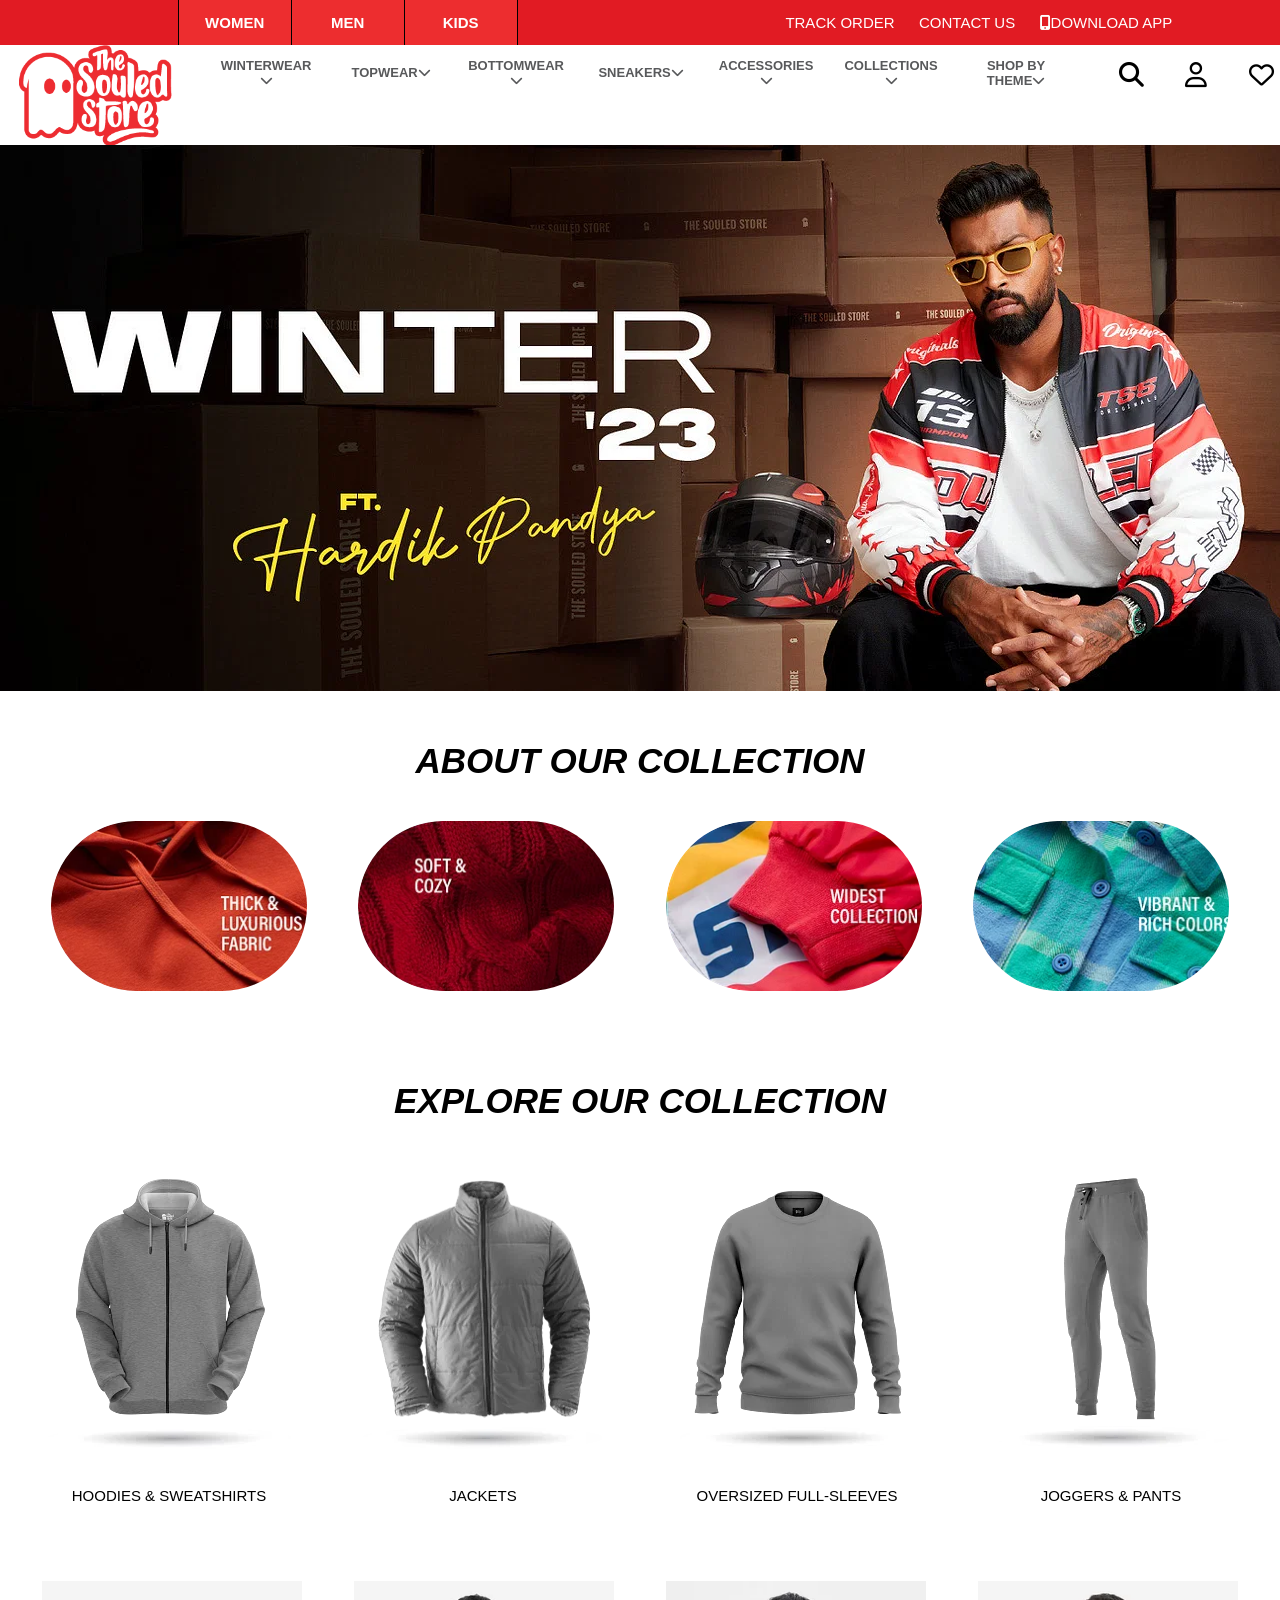
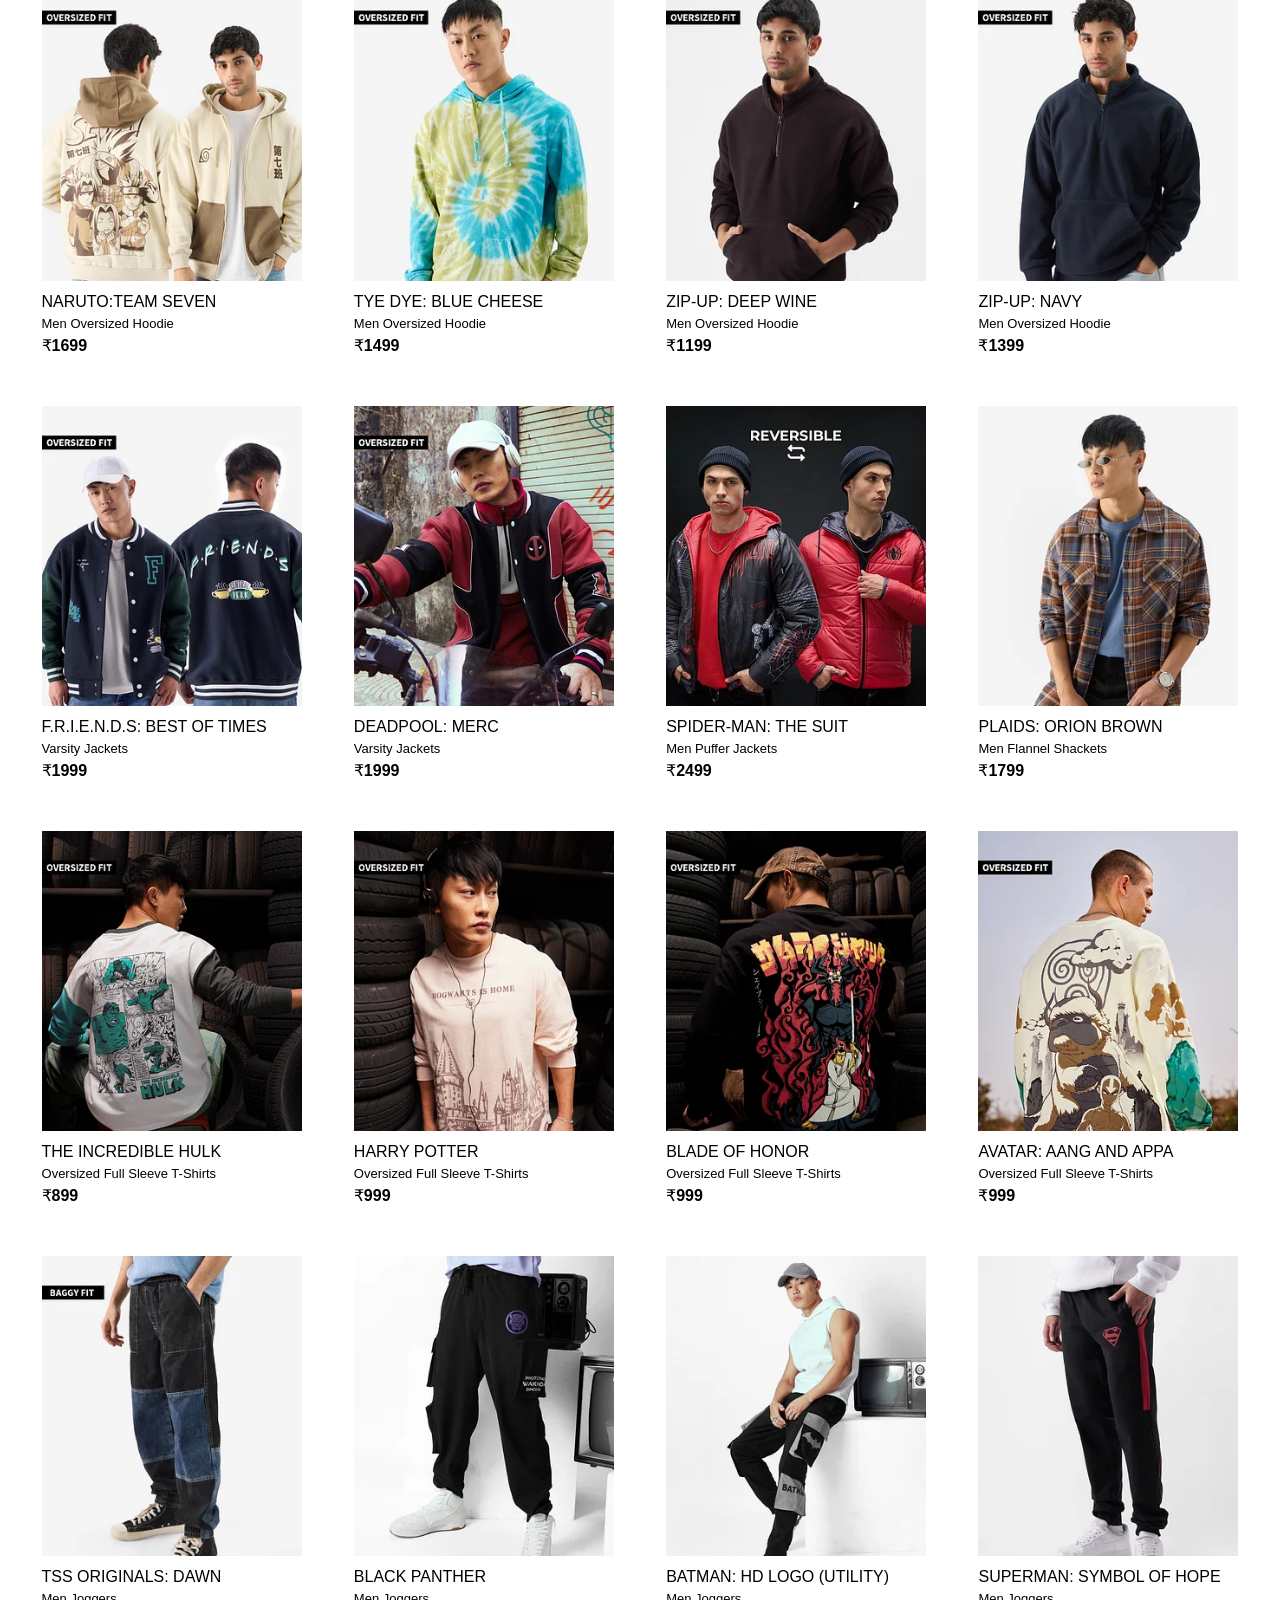
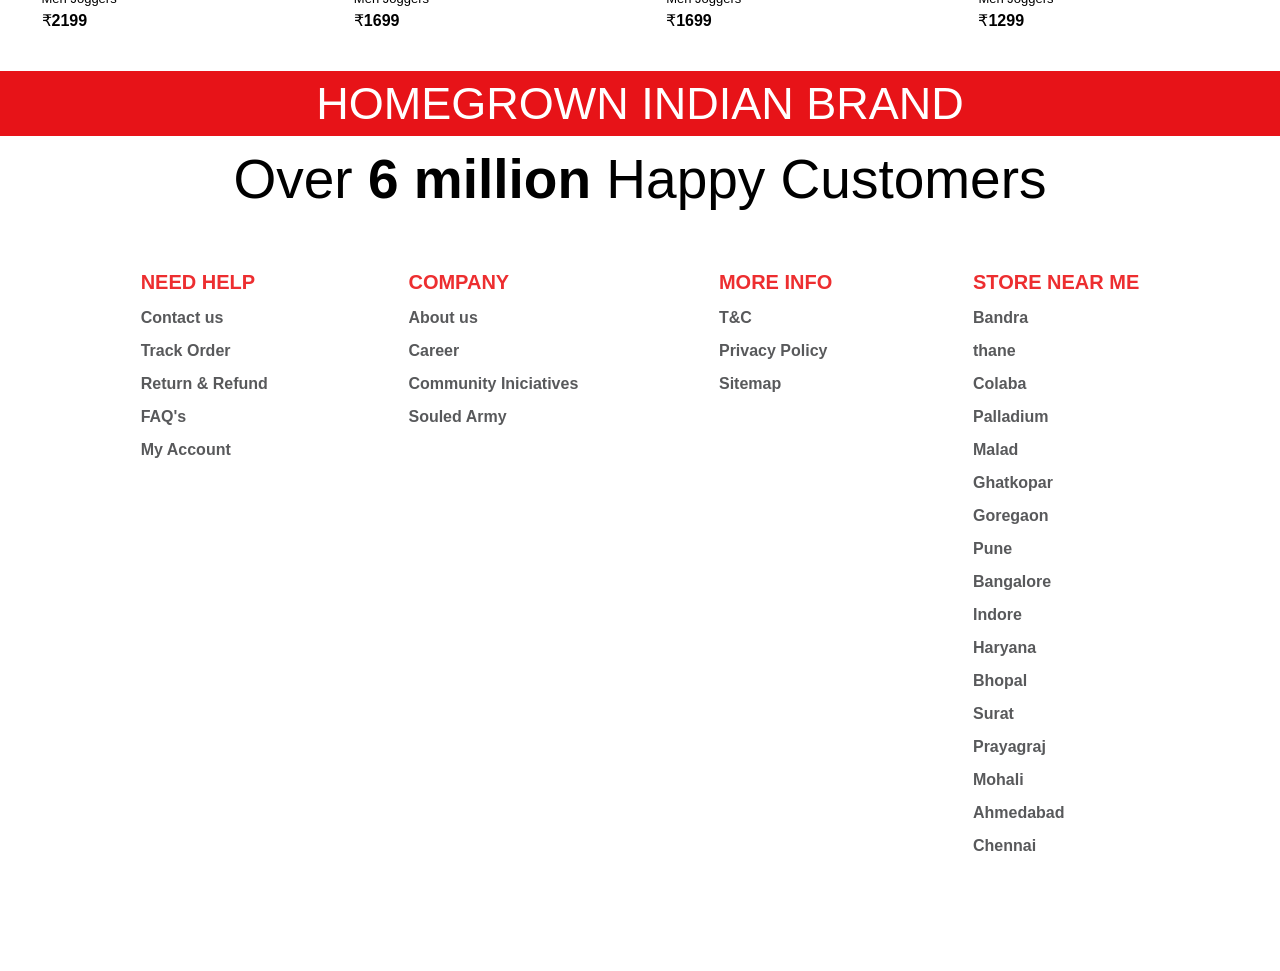
==== frontend/All-Winter-Wear.html @ d6232591 "TSS project" ====
<!DOCTYPE html>
<html lang="en">
<head>
    <meta charset="UTF-8">
    <meta name="viewport" content="width=device-width, initial-scale=1.0">
    <title>All winter Wear</title>
    <link rel="stylesheet" href="style.css">
    <link rel="stylesheet" href="https://cdnjs.cloudflare.com/ajax/libs/font-awesome/6.5.1/css/all.min.css" integrity="sha512-DTOQO9RWCH3ppGqcWaEA1BIZOC6xxalwEsw9c2QQeAIftl+Vegovlnee1c9QX4TctnWMn13TZye+giMm8e2LwA==" crossorigin="anonymous" referrerpolicy="no-referrer" />
</head>
<body>
    
     <!-- Header Section -->

     <header>
        <!-- Top red Navbar -->

        <div class="Top-Red-Navbar">
            <div class="Gender-Section">
                <div class="Women-Section">
                    <button>
                        WOMEN
                        <a href="#"></a>
                    </button>
                </div>

                <div class="Men-Section">
                    <button>
                        MEN
                        <a href="#"></a>
                    </button>
                </div>

                <div class="Kids-Section">
                    <button>
                        KIDS
                        <a href="#"></a>
                    </button>
                </div>
            </div>

            <div>
                <div class="Other-opt">
                    <a href="#">TRACK ORDER</a>
                    <a href="#">CONTACT US</a>
                    <a href="#"><i class="fa-solid fa-mobile-screen-button"></i>DOWNLOAD APP</a>
                </div>
            </div>
        </div>


        <!-- Top white Navbar -->

        <div class="Top-White-Navbar">
            
            <div class="logo">
                <img src="images/Logo/logo.png">
            </div>

            <div class="White-Navbar-opt">
                <div class="WinterWear">
                    <button>
                        WINTERWEAR<i class="fa-solid fa-chevron-down"></i>
                    </button>

                    <div class="content">
                        <a href="" class="W-link">All Winter Wear</a>
                        <a href="" class="W-link">Hoodies & SweatShirts</a>
                        <a href="" class="W-link">jackets</a>
                        <a href="" class="W-link">Oversized Full Sleeve</a>
                        <a href="" class="W-link">Full-Sleeve Shirts</a>
                    </div>
                </div>

                <div class="TopWear">
                    <button>
                        TOPWEAR<i class="fa-solid fa-chevron-down"></i>
                    </button>
                </div>

                <div class="BottomWear">
                    <button>
                        BOTTOMWEAR<i class="fa-solid fa-chevron-down"></i>
                    </button>
                </div>

                <div class="Sneakers">
                    <button>
                        SNEAKERS<i class="fa-solid fa-chevron-down"></i>
                    </button>
                </div>

                <div class="Accessories">
                    <button>
                        ACCESSORIES<i class="fa-solid fa-chevron-down"></i>
                    </button>
                </div>

                <div class="Collections">
                    <button>
                        COLLECTIONS<i class="fa-solid fa-chevron-down"></i>
                    </button>
                </div>

                <div class="Shop-by-theme">
                    <button>
                        SHOP BY THEME<i class="fa-solid fa-chevron-down"></i>
                    </button>
                </div>
            </div>

            <div class="Other-White-Navbar-opt">

                <div class="Search-button">
                    <button>
                        <i class="fa-solid fa-magnifying-glass"></i>
                    </button>
                </div>

                <div class="Login-button">
                    <button>
                        <a href="login-page.html">
                            <i class="fa-regular fa-user"></i>
                        </a>
                    </button>
                </div>

                <div class="Wishlist-button">
                    <button>
                        <i class="fa-regular fa-heart"></i>
                    </button>
                </div>

                <div class="Cart-button">
                    <button>
                        <i class="fa-solid fa-bag-shopping"></i>
                    </button>
                </div>
            </div>
        </div>      
    </header>



    <!-- Main Section -->

    <main>
        <div class="Main-img-section">
        </div>


        <!-- About our collection -->

        <div class="About-our-collection">
            <div class="heading1">
                <p><b><i>ABOUT OUR COLLECTION</i></b></p>
            </div>

            <div class="collection-details">
                <div class="detail1 detail"></div>
                <div class="detail2 detail"></div>
                <div class="detail3 detail"></div>
                <div class="detail4 detail"></div>
            </div>
        </div>


        <!-- Explore our collection  -->

        <div class="Explore-our-collection">
            <div class="heading1">
                <p><b><i>EXPLORE OUR COLLECTION</i></b></p>
            </div>

            <div class="collection-buttons">
                <div class="exp-btn1 btn">
                   <div class="h-and-s-img img-div"></div>

                   <div class="CB-headings"> 
                    <p>HOODIES & SWEATSHIRTS</p>                   
                   </div>
                </div>

                <div class="exp-btn2 btn">
                    <div class="jackets-img img-div"></div>

                    <div class="CB-headings">    
                        <p>JACKETS</p>                
                    </div>
                </div>

                <div class="exp-btn3 btn">
                    <div class="OS-fs-img img-div"></div>

                    <div class="CB-headings">  
                        <p>OVERSIZED FULL-SLEEVES</p>                  
                    </div>
                </div>

                <div class="exp-btn4 btn">
                    <div class="j-and-p-img img-div"></div>

                    <div class="CB-headings">  
                        <p>JOGGERS & PANTS</p>                  
                    </div>
                    
                </div>
            </div>
        </div>



        <!-- All Winter Wear Products -->

        <div class="AWW-H-and-S-prods">

            <div class="H-and-S-prod1 H-and-S-prod">
                <div class="H-and-S-prod1-img H-and-S-prod-img"></div>

                <div class="H-and-S-prod-details">
                    <p class="prod-name">NARUTO:TEAM SEVEN</p>
                    <p class="prod-section">Men Oversized Hoodie</p>
                    <p class="prod-price">₹<b>1699</b></p>
                </div>
            </div>

            <div class="H-and-S-prod2 H-and-S-prod">
                <div class="H-and-S-prod2-img H-and-S-prod-img"></div>

                <div class="H-and-S-prod-details">
                    <p class="prod-name">TYE DYE: BLUE CHEESE</p>
                    <p class="prod-section">Men Oversized Hoodie</p>
                    <p class="prod-price">₹<b>1499</b></p>
                </div>
            </div>

            <div class="H-and-S-prod3 H-and-S-prod">
                <div class="H-and-S-prod3-img H-and-S-prod-img"></div>

                <div class="H-and-S-prod-details">
                    <p class="prod-name">ZIP-UP: DEEP WINE</p>
                    <p class="prod-section">Men Oversized Hoodie</p>
                    <p class="prod-price">₹<b>1199</b></p>
                </div>
            </div>

            <div class="H-and-S-prod4 H-and-S-prod">
                <div class="H-and-S-prod4-img H-and-S-prod-img"></div>

                <div class="H-and-S-prod-details">
                    <p class="prod-name">ZIP-UP: NAVY</p>
                    <p class="prod-section">Men Oversized Hoodie</p>
                    <p class="prod-price">₹<b>1399</b></p>
                </div>
            </div>





            <div class="Jackets-prod1 H-and-S-prod">
                <div class="Jackets-prod1-img H-and-S-prod-img"></div>

                <div class="H-and-S-prod-details">
                    <p class="prod-name">F.R.I.E.N.D.S: BEST OF TIMES</p>
                    <p class="prod-section">Varsity Jackets</p>
                    <p class="prod-price">₹<b>1999</b></p>
                </div>
            </div>

            <div class="Jackets-prod2 H-and-S-prod">
                <div class="Jackets-prod2-img H-and-S-prod-img"></div>

                <div class="H-and-S-prod-details">
                    <p class="prod-name">DEADPOOL: MERC</p>
                    <p class="prod-section">Varsity Jackets</p>
                    <p class="prod-price">₹<b>1999</b></p>
                </div>
            </div>

            <div class="Jackets-prod3 H-and-S-prod">
                <div class="Jackets-prod3-img H-and-S-prod-img"></div>

                <div class="H-and-S-prod-details">
                    <p class="prod-name">SPIDER-MAN: THE SUIT</p>
                    <p class="prod-section">Men Puffer Jackets</p>
                    <p class="prod-price">₹<b>2499</b></p>
                </div>
            </div>

            <div class="Jackets-prod4 H-and-S-prod">
                <div class="Jackets-prod4-img H-and-S-prod-img"></div>

                <div class="H-and-S-prod-details">
                    <p class="prod-name">PLAIDS: ORION BROWN</p>
                    <p class="prod-section">Men Flannel Shackets</p>
                    <p class="prod-price">₹<b>1799</b></p>
                </div>
            </div>





            <div class="OS-FS-prod1 H-and-S-prod">
                <div class="OS-FS-prod1-img H-and-S-prod-img"></div>

                <div class="H-and-S-prod-details">
                    <p class="prod-name">THE INCREDIBLE HULK</p>
                    <p class="prod-section">Oversized Full Sleeve T-Shirts</p>
                    <p class="prod-price">₹<b>899</b></p>
                </div>
            </div>

            <div class="OS-FS-prod2 H-and-S-prod">
                <div class="OS-FS-prod2-img H-and-S-prod-img"></div>

                <div class="H-and-S-prod-details">
                    <p class="prod-name">HARRY POTTER</p>
                    <p class="prod-section">Oversized Full Sleeve T-Shirts</p>
                    <p class="prod-price">₹<b>999</b></p>
                </div>
            </div>

            <div class="OS-FS-prod3 H-and-S-prod">
                <div class="OS-FS-prod3-img H-and-S-prod-img"></div>

                <div class="H-and-S-prod-details">
                    <p class="prod-name">BLADE OF HONOR</p>
                    <p class="prod-section">Oversized Full Sleeve T-Shirts</p>
                    <p class="prod-price">₹<b>999</b></p>
                </div>
            </div>

            <div class="OS-FS-prod4 H-and-S-prod">
                <div class="OS-FS-prod4-img H-and-S-prod-img"></div>

                <div class="H-and-S-prod-details">
                    <p class="prod-name">AVATAR: AANG AND APPA</p>
                    <p class="prod-section">Oversized Full Sleeve T-Shirts</p>
                    <p class="prod-price">₹<b>999</b></p>
                </div>
            </div>





            <div class="J-and-P-prod1 H-and-S-prod">
                <div class="J-and-P-prod1-img H-and-S-prod-img"></div>

                <div class="H-and-S-prod-details">
                    <p class="prod-name">TSS ORIGINALS: DAWN</p>
                    <p class="prod-section">Men Joggers</p>
                    <p class="prod-price">₹<b>2199</b></p>
                </div>
            </div>

            <div class="J-and-P-prod2 H-and-S-prod">
                <div class="J-and-P-prod2-img H-and-S-prod-img"></div>

                <div class="H-and-S-prod-details">
                    <p class="prod-name">BLACK PANTHER</p>
                    <p class="prod-section">Men Joggers</p>
                    <p class="prod-price">₹<b>1699</b></p>
                </div>
            </div>

            <div class="J-and-P-prod3 H-and-S-prod">
                <div class="J-and-P-prod3-img H-and-S-prod-img"></div>

                <div class="H-and-S-prod-details">
                    <p class="prod-name">BATMAN: HD LOGO (UTILITY)</p>
                    <p class="prod-section">Men Joggers</p>
                    <p class="prod-price">₹<b>1699</b></p>
                </div>
            </div>

            <div class="J-and-P-prod4 H-and-S-prod">
                <div class="J-and-P-prod4-img H-and-S-prod-img"></div>

                <div class="H-and-S-prod-details">
                    <p class="prod-name">SUPERMAN: SYMBOL OF HOPE</p>
                    <p class="prod-section">Men Joggers</p>
                    <p class="prod-price">₹<b>1299</b></p>
                </div>
            </div>
        </div>
    </div>
    </main>





    <!-- Footer -->

    <footer>

        <div class="red-Footer-hbar">
            <p>HOMEGROWN INDIAN BRAND</p>
        </div>

        <div class="white-footer-hbar">
            <p>Over <b>6 million</b> Happy Customers</p>
        </div>

        <div class="footer-links">
            <div class="need-Help">
                <li>
                    <h6>NEED HELP</h6>
                    <ul><a href="#">Contact us</a></ul>
                    <ul><a href="#">Track Order</a></ul>
                    <ul><a href="#">Return & Refund</a></ul>
                    <ul><a href="#">FAQ's</a></ul>
                    <ul><a href="#">My Account</a></ul>
                </li>
            </div>

            <div class="company">
                <li>
                    <h6>COMPANY</h6>
                    <ul><a href="#">About us</a></ul>
                    <ul><a href="#">Career</a></ul>
                    <ul><a href="#">Community Iniciatives</a></ul>
                    <ul><a href="#">Souled Army</a></ul>
                </li>
            </div>

            <div class="more-info">
                <li>
                    <h6>MORE INFO</h6>
                    <ul><a href="#">T&C</a></ul>
                    <ul><a href="#">Privacy Policy</a></ul>
                    <ul><a href="#">Sitemap</a></ul>
                </li>
            </div>

            <div class="store-near-me">
                <li>
                    <h6>STORE NEAR ME</h6>
                    <ul><a href="#">Bandra</a></ul>
                    <ul><a href="#">thane</a></ul>
                    <ul><a href="#">Colaba</a></ul>
                    <ul><a href="#">Palladium</a></ul>
                    <ul><a href="#">Malad</a></ul>
                    <ul><a href="#">Ghatkopar</a></ul>
                    <ul><a href="#">Goregaon</a></ul>
                    <ul><a href="#">Pune</a></ul>
                    <ul><a href="#">Bangalore</a></ul>
                    <ul><a href="#">Indore</a></ul>
                    <ul><a href="#">Haryana</a></ul>
                    <ul><a href="#">Bhopal</a></ul>
                    <ul><a href="#">Surat</a></ul>
                    <ul><a href="#">Prayagraj</a></ul>
                    <ul><a href="#">Mohali</a></ul>
                    <ul><a href="#">Ahmedabad</a></ul>
                    <ul><a href="#">Chennai</a></ul>

                </li>
            </div>
        </div>
    </footer>

</body>
</html>
---- frontend/style.css ----
*{
    margin:0px;
    padding:0px;
    font-family:Arial, Helvetica, sans-serif;
    border:border-box;
}

/* Top red Navbar */

/* 1. Gender Section */

.Top-Red-Navbar{
    height:45px;
    width:100%;
    background-color:#E11B23;
    display:flex;
    justify-content:space-evenly;
    align-items:center;
}

.Gender-Section{
    display:flex;
}

.Gender-Section button{
    height:45px;
    width:112px;
    background-color:#ED2D2F;
    color:white;
    font-size:15px; 
    font-weight:bold;
    border:0px;
}

.Gender-Section a{
    color:white;
    text-decoration:none;
}

.Gender-Section button:focus{
    background-color:white;
    color:black;
}

.Women-Section{
    border-left:1px solid black;
    border-right:1px solid black;
}

.Kids-Section{
    border-left:1px solid black;
    border-right:1px solid black;
}


/* 2. Other Options Section */

.Other-opt a{
    text-decoration:none;
    color:white;
    font-size:15px;
    margin-left:20px;
    position:relative;
    left:70px;
}





/* Top White Navbar */

.Top-White-Navbar{
    height:100px;
    width:100%;
    background-color:white;
    display:flex;
}

.Top-White-Navbar button:hover{
    border-bottom:5px solid red;
}


/* 1. Logo */

.logo img{
    height:100px;
}

/* 2. White-Navbar-opt */

.White-Navbar-opt{
    display:flex;
}

.White-Navbar-opt button{
    height:60px;
    width:100px;
    border:none;
    border-bottom:5px solid white;
    margin-left:25px;
    font-size:13px;
    font-weight:700;
    color:#58595B;
    background-color:white;
} 

.WinterWear button{
    cursor: pointer;
}

.WinterWear a{
    display: block;
    text-decoration:none;
    padding:5px 5px;
    padding-left:10px;
    font-size:15;
}

.WinterWear .content{
    display:none;
    position: absolute;
    background-color: white;
    width:200px;
    box-shadow:2px 2px 5px grey;
    z-index:1;   
}

.WinterWear:hover .content{
    display:block;
    display:flex;
    flex-direction: column;
    align-items: center;
}

.W-link:hover{
    color:#E11B23;
}




/* 3.Other-White-Navbar-opt */

.Other-White-Navbar-opt{
    display:flex;
    margin-left:25px;
}

.Other-White-Navbar-opt button{
    height:65px;
    width:50px;
    margin-left:15px;
    font-size:25px;
    border:none;
    border-bottom:5px solid white;
    background-color:white;
}





/* Main Section */

/* 1. Image Slider */

.Image-Slider{
    width:100%;
    height:466px;
    background-color:gray;
    position: relative;
    overflow:hidden;
}

.slide{
    height:466px;
    width:100%;
    position:absolute;
    transition:1s;
}

.nav{
    text-align: center;
    height:0px;
}

.PrevBtn{
    position:relative;
    bottom:257px;
    right:620px;
    background-color:transparent;
    color:white;
    height:55px;
    width:40px;
    font-size:25px;
    border:none;
    font-weight: bolder;
}

.NextBtn{
    position:relative;
    bottom:257px;
    left:620px;
    background-color:transparent;
    color:white;
    height:55px;
    width:40px;
    font-size:25px;
    border:none;
}





/* Categories Section */

.Categories-section{
    height:1140px;
    width:100%;
    /* background-color: grey; */
}

.cats-h3{
    width:100%;
    margin-top:20px;
    font-size:30px;
    display:flex;
    justify-content:center;
}

.Categories{
    display:flex;
    justify-content: space-around;
    margin-top:10px;
}


.Categories div{
    height:450px;
    width:430px;
    /* background-color:red; */
    /* border:2px solid black; */
}

.more-cats{
    display:flex;
    justify-content: space-around;
    margin-top:15px;
    flex-wrap: wrap;
}

.more-cats div{
    height:320px;
    width:320px;
    /* background-color:red; */
    /* border:2px solid black; */
    margin-top:10px;
}


.sweatshirt{
    background-image:url(images/Categories/Sweatshirt.webp);
    background-size: cover;
}

.hoodies{
    background-image:url(images/Categories/Hoodies.webp);
    background-size: cover;
}

.jackets{
    background-image:url(images/Categories/Jackets.webp);
    background-size: cover;
}


.OS-full-sleeve-tees{
    background-image:url(images/Categories/OS-full-sleeve-tees.webp);
    background-size: cover;
}

.shirt{
    background-image:url(images/Categories/Shirts.webp);
    background-size: cover;
}

.sneakers{
    background-image:url(images/Categories/Sneakers.webp);
    background-size: cover;
}

.OS-tees{
    background-image:url(images/Categories/OS-tees.webp);
    background-size: cover;
}

.tees{
    background-image:url(images/Categories/tees.webp);
    background-size: cover;
}

.cargo-pants{
    background-image:url(images/Categories/Cargo-pants.webp);
    background-size: cover;
}

.OS-polos{
    background-image:url(images/Categories/OS-polos.webp);
    background-size: cover;
}

.jeans{
    background-image:url(images/Categories/Jeans.webp);
    background-size: cover;
}





/* New Arrival Section */

.NewArrival-h3{
    width:100%;
    margin-top:50px;
    font-size:30px;
    display:flex;
    justify-content:center;
}

.New-Arrivals-Divslider{
    height:502px;
    width:100%;
    /* background-color:gray; */
    position: relative;
    overflow:hidden;
    margin-top:20px;
}

.divSlide-G1{
    height:500px;
    width:100%;
    /* background-color:aqua; */
    /* border:2px solid black; */
}

.divSlide-G2{
    height:500px;
    width:100%;
    /* background-color:aqua; */
    /* border:2px solid black; */
}

.divSlide{
    position: absolute;
    transition:1s;
}

.divnav{
    text-align:center;
    height:0px;
}

.New-Arrivals-Divslider .divSlide{
    display:flex;
    justify-content: space-evenly;
}

.New-Arrivals-Divslider .divSlide .prods{
    height:475px;
    width:300px;
    /* border:2px solid black; */
    margin-top:10px;
}

.prodImgdiv{
    height:382px;
    width:275px;
    /* border:2px solid black; */
    margin-top:10px;
    margin-left:10px;
    margin-right:10px;
}

.prodInfodiv{
    height:70px;
    width:275px;
    /* border:2px solid black; */
    margin-top:3px;
    margin-left:10px;
    margin-right:10px;
}

.New-Arrivals-Divslider .divSlide .prods .prodInfodiv p{
    margin-top:5px;
    font-weight:600;
    font-style:ariel;
    font-size:15px;
    color:black
}

.prod-disc{
    color:red;
    position: absolute;
    top:446px;
    left:150px;
}

.divnav button{
    height:55px;
    width:40px;
    font-size:50px;
    background-color:transparent;
    border:none;
    color:grey;
}

.New-Arrival-div-Goprev{
    position: relative;
    bottom:265px;
    right:615px;
}

.New-Arrival-div-Gonext{
    position: relative;
    bottom:265px;
    left:615px;
}

.prod-image1{
    background-image:url(images/New-Arrivals/prod1.webp);
    background-size: cover;
}

.prod-image2{
    background-image:url(images/New-Arrivals/prod2.webp);
    background-size: cover;
}

.prod-image3{
    background-image:url(images/New-Arrivals/prod3.webp);
    background-size: cover;
}

.prod-image4{
    background-image:url(images/New-Arrivals/prod4.webp);
    background-size: cover;
}

.prod-image5{
    background-image:url(images/New-Arrivals/prod5.webp);
    background-size: cover;
}

.prod-image6{
    background-image:url(images/New-Arrivals/prod6.webp);
    background-size: cover;
}

.prod-image7{
    background-image:url(images/New-Arrivals/prod7.webp);
    background-size: cover;
}

.prod-image8{
    background-image:url(images/New-Arrivals/prod8.webp);
    background-size: cover;
}

.divSlide-G1 a{
    text-decoration:none;
}




/* Shop By Fandom Section */

.shopByFandom{
    height:448px;
    width:100%;
    /* background-color:gray; */
    position: relative;
    overflow: hidden;
}

.shopByFandom-h3{
    width:100%;
    margin-top:10px;
    font-size:30px;
    display:flex;
    justify-content:center;
}

.fandomDiv{
    height:400px;
    width:100%;
    /* background-color:aqua; */
    /* border:2px solid black; */
    margin-top:10px;
    position: absolute;
    transition: 1s;
    display: flex;
    justify-content: space-around;
}

.fandom-prod{
    height:390px;
    width:400px;
    /* border:2px solid black; */
}

.naruto{
    background-image:url(images/Shop-by-fandom/Naruto.webp);
    background-size:cover;
}

.batman{
    background-image:url(images/Shop-by-fandom/batman.webp);
    background-size:cover;
}

.black-panther{
    background-image:url(images/Shop-by-fandom/Black_panther.webp);
    background-size:cover;
}

.Rickandmorty{
    background-image:url(images/Shop-by-fandom/Rick&Morty.webp);
    background-size:cover;
}

.Harry-potter{
    background-image:url(images/Shop-by-fandom/Harry_potter.webp);
    background-size:cover;
}

.spiderman{
    background-image:url(images/Shop-by-fandom/Spiderman.webp);
    background-size:cover;
}

.fandom-divnav button{
    height:55px;
    width:40px;
    font-size:50px;
    background-color:transparent;
    border:none;
    color:grey;
}

.fandom-div-Goprev{
    position: relative;
    bottom:215px;
    left:20px;
}

.fandom-div-Gonext{
    position: relative;
    bottom:215px;
    left:1245px;
}





/* Footer Section */

footer{
    /* background-color:grey; */
    height:900px;
    width:100%;
}

.red-Footer-hbar{
    background-color:#E71318;
    height:65px;
    width:100%;
    display:flex;
    justify-content:center;
    align-items: center;
}

.red-Footer-hbar p{
    font-size:45px;
    color:white;
}

.white-footer-hbar{
    height:85px;
    width:100%;
    display:flex;
    justify-content:center;
    align-items:center;
}

.white-footer-hbar p{
    font-size:55px;
}


/* Footer Links */

.footer-links{
    display:flex;
    justify-content: space-evenly;
}

.footer-links a{
    text-decoration:none;
    color:#58595B;
    font-weight: bold;
}

.footer-links h6{
    color:#ed2e30;
    font-size:20px;
}

.footer-links ul{
    margin-top:15px;
}

.footer-links li{
    list-style-type:none;
}

.footer-links div{
    margin-top:50px;
}









/* Login Page */

.Login-section{
    height:540px;
    width:100%;
    background-color:#e6e7e8;
    display:flex;
    justify-content:center;
    align-items:center;
}

.White-box{
    height:500px;
    width:450px;
    background-color:white;
    display:flex;
    flex-direction: column;
    justify-content: space-evenly;
    align-items: center;
}

.off-white-box{
    height:280px;
    width:400px;
    background-color:#f1f1f2;
    display:flex;
    flex-direction:column;
    justify-content:space-evenly;
    align-items: center;
    border:1px solid gray;
}

.login-button{
    height:40px;
    width:250px;
    border-radius:8px;
    border:1px solid black;
    font-size:15px;
    font-weight: bold;
    color:#58595B
}

.login-page-text{
    font-size:18px;
    font-weight:bold;
    color:#58595B
}

.form{
    display:flex;
    flex-direction: column;
}

.Phone-number{
    height:40px;
    width:280px;
    border-radius:8px;
    border:1px solid black;
    margin-bottom:25px;
}

.proceed-btn{
    width:280px;
    height:40px;
    background-color: #ED2D2F;
    color:white;
    border:none;
    font-size:20px;
}

.facebook-login{
    height:50px;
    width:135px;
    /* text-decoration:none; */
}

.Google-login{
    height:50px;
    width:135px;
}

.Login-btns a{
    text-decoration:none;
    color:black;
}

.Top-White-Navbar a{
    text-decoration:none;
    color:black;
}










/* All winter Wear Section */

.Main-img-section{
    height:546px;
    width:100%;
    /* background-color:gray; */
    background-image: url(images/All-Winter-Wear/main-webpage-image/main.webp);
}


/* About our Collection Section */

.About-our-collection{
    height:350px;
    width:100%;
    /* background-color:gray; */
    display:flex;
    flex-direction: column;
    justify-content: center;
}

.heading1{
    display:flex;
    justify-content:center;
    align-items:center;
    font-size:35px;
}

.collection-details{
    display:flex;
    justify-content:space-evenly;
    align-items:center;
    margin-top:40px;
}

.detail{
    height:170px;
    width:20%;
    /* border:2px solid black; */
    border-radius:90px;
}

.detail1{
    background-image:url(images/All-Winter-Wear/About-collection-Images/img1.webp);
    background-size:cover;
}

.detail2{
    background-image:url(images/All-Winter-Wear/About-collection-Images/img2.webp);
    background-size:cover;
}

.detail3{
    background-image:url(images/All-Winter-Wear/About-collection-Images/img3.webp);
    background-size:cover;
}

.detail4{
    background-image:url(images/All-Winter-Wear/About-collection-Images/img4.webp);
    background-size:cover;
}




/* Explore our collection section */

.Explore-our-collection{
    height:530px;
    width:100%;
    /* background-color:gray; */
    display:flex;
    flex-direction: column;
    justify-content: center;
}

.collection-buttons{
    display:flex;
    justify-content:space-evenly;
    align-items:center;
    margin-top:40px;
    cursor: pointer;
}

.btn{
    height:370px;
    width:290px;
    /* border:2px solid black; */
    display: flex;
    justify-content:center;
    align-items:center;
    flex-direction: column;
}

.img-div{
    height:292px;
    width:243px;
    /* background-color:red; */
}

.CB-headings{
    height:59px;
    width:280px;
    /* background-color:blue; */
    /* border:1px solid black; */
    margin-top:7px;
    display: flex;
    justify-content: center;
    align-items: center;
    font-size:15px;
}

.h-and-s-img{
    background-image:url(images/All-Winter-Wear/Explore-collections-images/H&S.webp);
    background-size:cover;
}

.jackets-img{
    background-image:url(images/All-Winter-Wear/Explore-collections-images/Jacks.webp);
    background-size:cover;
}

.OS-fs-img{
    background-image:url(images/All-Winter-Wear/Explore-collections-images/OS-FS.webp);
    background-size:cover;
}

.j-and-p-img{
    background-image:url(images/All-Winter-Wear/Explore-collections-images/J&P.webp);
    background-size:cover;
}





.AWW-H-and-S-prods{
    display:flex;
    flex-wrap: wrap;
    justify-content:space-evenly;
}

.H-and-S-prod{
    height:400px;
    width:22%;
    /* border:2px solid black; */
    margin-bottom:25px;
    cursor:pointer;
}

.H-and-S-prod{
    display:flex;
    flex-direction: column;
    justify-content: space-evenly;
    align-items: center;
}

.H-and-S-prod-img{
    height:300px;
    width:260px;
    /* border:1px solid black; */
    /* background-color:red; */
}

.H-and-S-prod-details{
    height:70px;
    width:260px;
    /* border:1px solid black; */
    /* background-color:blue; */
}




.H-and-S-prod1-img{
    background-image:url(images/All-Winter-Wear/AWW-prod-imgs/H&S-imgs/H&S-img1.webp);
    background-size:cover;
    overflow:hidden;
}

.H-and-S-prod2-img{
    background-image:url(images/All-Winter-Wear/AWW-prod-imgs/H&S-imgs/H&S-img2.webp);
    background-size:cover;
}

.H-and-S-prod3-img{
    background-image:url(images/All-Winter-Wear/AWW-prod-imgs/H&S-imgs/H&S-img3.webp);
    background-size:cover;
}

.H-and-S-prod4-img{
    background-image:url(images/All-Winter-Wear/AWW-prod-imgs/H&S-imgs/H&S-img4.webp);
    background-size:cover;
}


.Jackets-prod1-img{
    background-image: url(images/All-Winter-Wear/AWW-prod-imgs/JACKET-imgs/JACKET-img1.webp);
    background-size: cover;
}

.Jackets-prod2-img{
    background-image: url(images/All-Winter-Wear/AWW-prod-imgs/JACKET-imgs/JACKET-img2.webp);
    background-size: cover;
}

.Jackets-prod3-img{
    background-image: url(images/All-Winter-Wear/AWW-prod-imgs/JACKET-imgs/JACKET-img3.webp);
    background-size: cover;
}

.Jackets-prod4-img{
    background-image: url(images/All-Winter-Wear/AWW-prod-imgs/JACKET-imgs/JACKET-img4.webp);
    background-size: cover;
}


.OS-FS-prod1-img{
    background-image:url(images/All-Winter-Wear/AWW-prod-imgs/OS-FS-imgs/OS-FS-img1.webp);
    background-size: cover;
}

.OS-FS-prod2-img{
    background-image:url(images/All-Winter-Wear/AWW-prod-imgs/OS-FS-imgs/OS-FS-img2.webp);
    background-size: cover;
}

.OS-FS-prod3-img{
    background-image:url(images/All-Winter-Wear/AWW-prod-imgs/OS-FS-imgs/OS-FS-img3.webp);
    background-size: cover;
}

.OS-FS-prod4-img{
    background-image:url(images/All-Winter-Wear/AWW-prod-imgs/OS-FS-imgs/OS-FS-img4.webp);
    background-size: cover;
}


.J-and-P-prod1-img{
    background-image:url(images/All-Winter-Wear/AWW-prod-imgs/J&P-imgs/J&P-img1.webp);
    background-size: cover;
}

.J-and-P-prod2-img{
    background-image:url(images/All-Winter-Wear/AWW-prod-imgs/J&P-imgs/J&P-img2.webp);
    background-size: cover;
}

.J-and-P-prod3-img{
    background-image:url(images/All-Winter-Wear/AWW-prod-imgs/J&P-imgs/J&P-img3.webp);
    background-size: cover;
}

.J-and-P-prod4-img{
    background-image:url(images/All-Winter-Wear/AWW-prod-imgs/J&P-imgs/J&P-img4.webp);
    background-size: cover;
}




.H-and-S-prod-details{
    display:flex;
    flex-direction: column;
    justify-content:center;
}

.H-and-S-prod-details p{
    margin-bottom:5px;
}

.prod-section{
    font-size:13px;
}
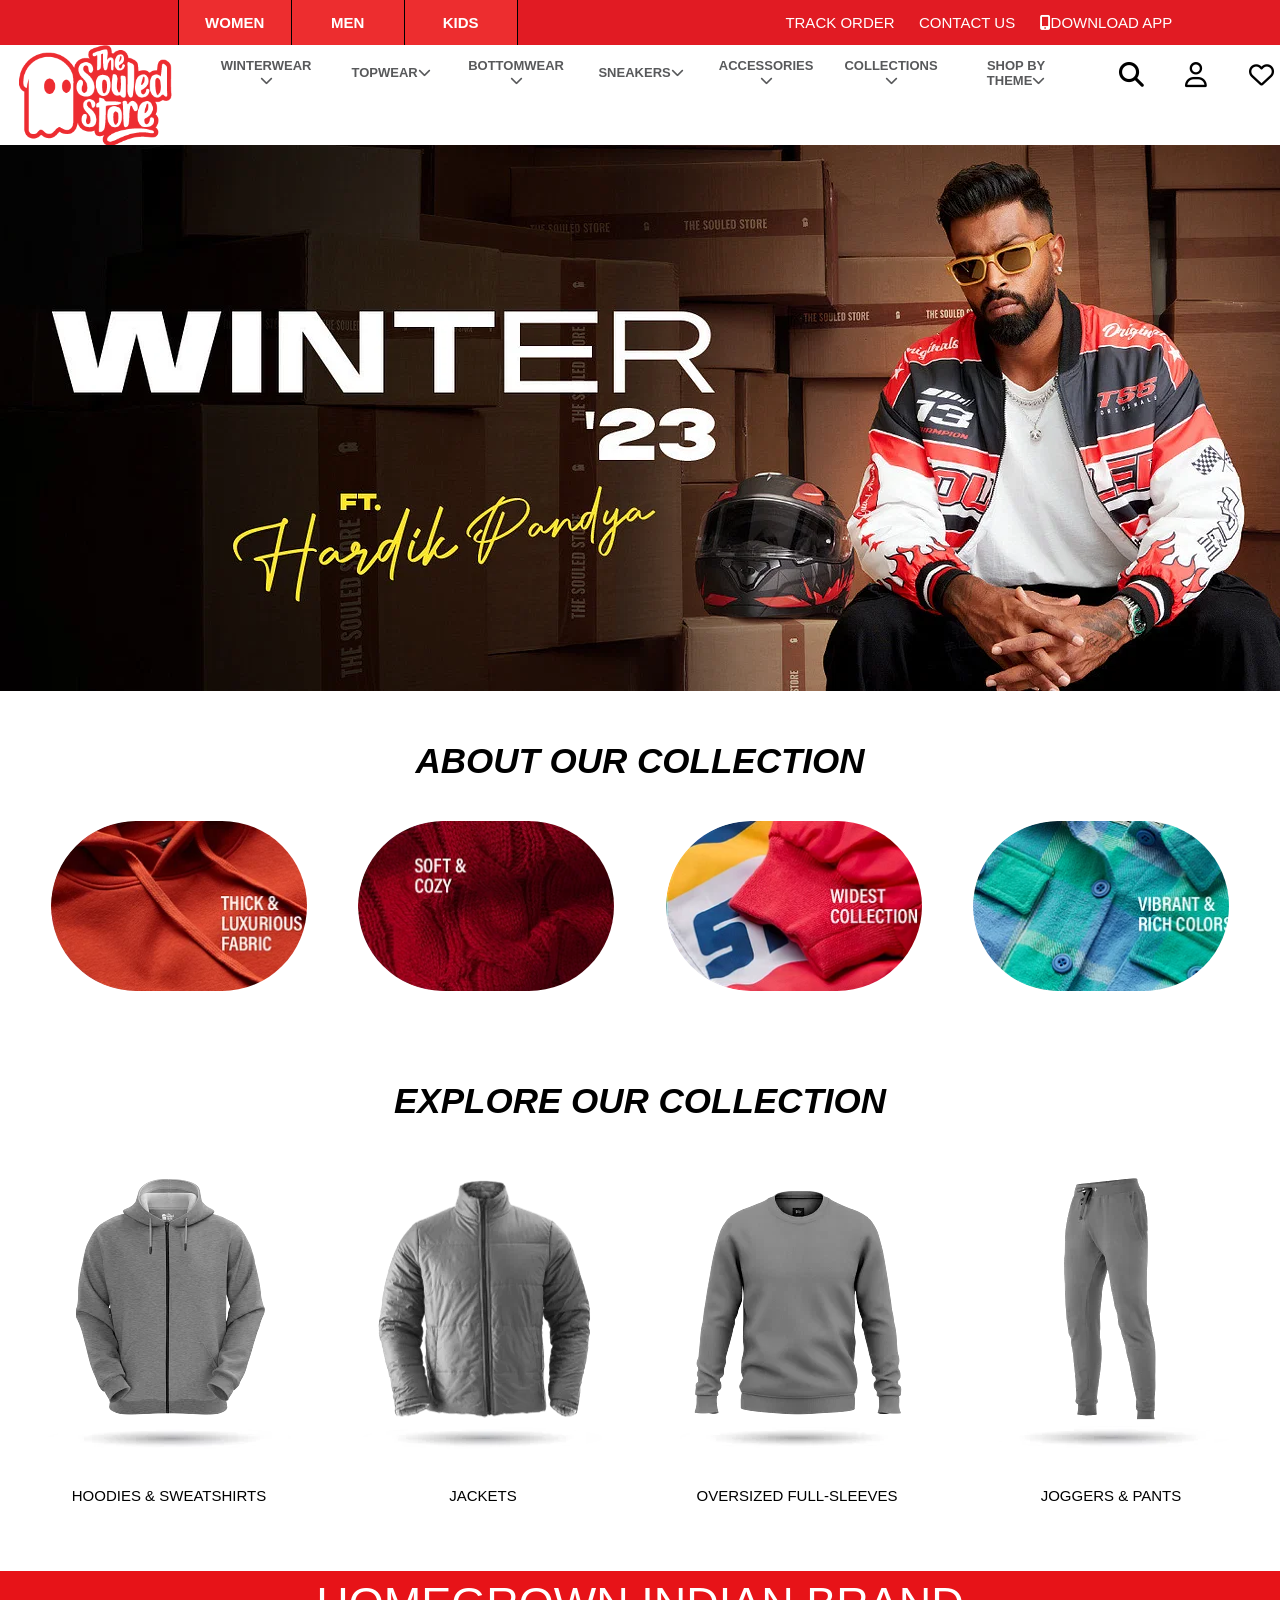
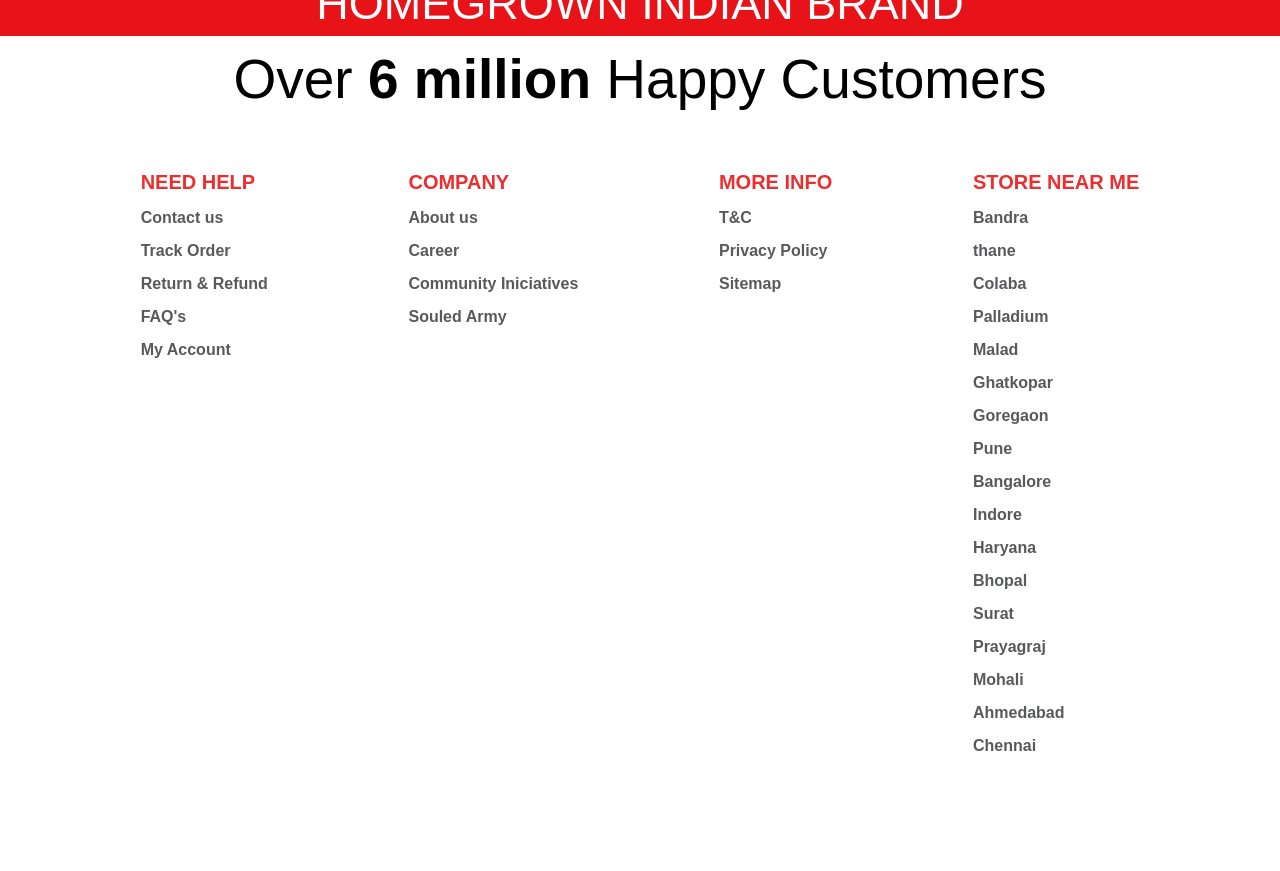
==== commit 3c93f849: "Backend added" ====
--- a/frontend/All-Winter-Wear.html
+++ b/frontend/All-Winter-Wear.html
@@ -212,7 +212,7 @@
         <!-- All Winter Wear Products -->
 
         <div class="AWW-H-and-S-prods">
-
+<!-- 
             <div class="H-and-S-prod1 H-and-S-prod">
                 <div class="H-and-S-prod1-img H-and-S-prod-img"></div>
 
@@ -383,7 +383,7 @@
                     <p class="prod-section">Men Joggers</p>
                     <p class="prod-price">₹<b>1299</b></p>
                 </div>
-            </div>
+            </div> -->
         </div>
     </div>
     </main>
@@ -461,5 +461,7 @@
         </div>
     </footer>
 
+    <script src="./app.js"></script>
+
 </body>
 </html>
--- a/frontend/style.css
+++ b/frontend/style.css
@@ -1,1018 +1,952 @@
-*{
-    margin:0px;
-    padding:0px;
-    font-family:Arial, Helvetica, sans-serif;
-    border:border-box;
+* {
+  margin: 0px;
+  padding: 0px;
+  font-family: Arial, Helvetica, sans-serif;
+  border: border-box;
 }
 
 /* Top red Navbar */
 
 /* 1. Gender Section */
 
-.Top-Red-Navbar{
-    height:45px;
-    width:100%;
-    background-color:#E11B23;
-    display:flex;
-    justify-content:space-evenly;
-    align-items:center;
-}
-
-.Gender-Section{
-    display:flex;
-}
-
-.Gender-Section button{
-    height:45px;
-    width:112px;
-    background-color:#ED2D2F;
-    color:white;
-    font-size:15px; 
-    font-weight:bold;
-    border:0px;
-}
-
-.Gender-Section a{
-    color:white;
-    text-decoration:none;
-}
-
-.Gender-Section button:focus{
-    background-color:white;
-    color:black;
-}
-
-.Women-Section{
-    border-left:1px solid black;
-    border-right:1px solid black;
-}
-
-.Kids-Section{
-    border-left:1px solid black;
-    border-right:1px solid black;
-}
-
+.Top-Red-Navbar {
+  height: 45px;
+  width: 100%;
+  background-color: #e11b23;
+  display: flex;
+  justify-content: space-evenly;
+  align-items: center;
+}
+
+.Gender-Section {
+  display: flex;
+}
+
+.Gender-Section button {
+  height: 45px;
+  width: 112px;
+  background-color: #ed2d2f;
+  color: white;
+  font-size: 15px;
+  font-weight: bold;
+  border: 0px;
+}
+
+.Gender-Section a {
+  color: white;
+  text-decoration: none;
+}
+
+.Gender-Section button:focus {
+  background-color: white;
+  color: black;
+}
+
+.Women-Section {
+  border-left: 1px solid black;
+  border-right: 1px solid black;
+}
+
+.Kids-Section {
+  border-left: 1px solid black;
+  border-right: 1px solid black;
+}
 
 /* 2. Other Options Section */
 
-.Other-opt a{
-    text-decoration:none;
-    color:white;
-    font-size:15px;
-    margin-left:20px;
-    position:relative;
-    left:70px;
-}
-
-
-
-
+.Other-opt a {
+  text-decoration: none;
+  color: white;
+  font-size: 15px;
+  margin-left: 20px;
+  position: relative;
+  left: 70px;
+}
 
 /* Top White Navbar */
 
-.Top-White-Navbar{
-    height:100px;
-    width:100%;
-    background-color:white;
-    display:flex;
-}
-
-.Top-White-Navbar button:hover{
-    border-bottom:5px solid red;
-}
-
+.Top-White-Navbar {
+  height: 100px;
+  width: 100%;
+  background-color: white;
+  display: flex;
+}
+
+.Top-White-Navbar button:hover {
+  border-bottom: 5px solid red;
+}
 
 /* 1. Logo */
 
-.logo img{
-    height:100px;
+.logo img {
+  height: 100px;
 }
 
 /* 2. White-Navbar-opt */
 
-.White-Navbar-opt{
-    display:flex;
-}
-
-.White-Navbar-opt button{
-    height:60px;
-    width:100px;
-    border:none;
-    border-bottom:5px solid white;
-    margin-left:25px;
-    font-size:13px;
-    font-weight:700;
-    color:#58595B;
-    background-color:white;
-} 
-
-.WinterWear button{
-    cursor: pointer;
-}
-
-.WinterWear a{
-    display: block;
-    text-decoration:none;
-    padding:5px 5px;
-    padding-left:10px;
-    font-size:15;
-}
-
-.WinterWear .content{
-    display:none;
-    position: absolute;
-    background-color: white;
-    width:200px;
-    box-shadow:2px 2px 5px grey;
-    z-index:1;   
-}
-
-.WinterWear:hover .content{
-    display:block;
-    display:flex;
-    flex-direction: column;
-    align-items: center;
-}
-
-.W-link:hover{
-    color:#E11B23;
-}
-
-
-
+.White-Navbar-opt {
+  display: flex;
+}
+
+.White-Navbar-opt button {
+  height: 60px;
+  width: 100px;
+  border: none;
+  border-bottom: 5px solid white;
+  margin-left: 25px;
+  font-size: 13px;
+  font-weight: 700;
+  color: #58595b;
+  background-color: white;
+}
+
+.WinterWear button {
+  cursor: pointer;
+}
+
+.WinterWear a {
+  display: block;
+  text-decoration: none;
+  padding: 5px 5px;
+  padding-left: 10px;
+  font-size: 15;
+}
+
+.WinterWear .content {
+  display: none;
+  position: absolute;
+  background-color: white;
+  width: 200px;
+  box-shadow: 2px 2px 5px grey;
+  z-index: 1;
+}
+
+.WinterWear:hover .content {
+  display: block;
+  display: flex;
+  flex-direction: column;
+  align-items: center;
+}
+
+.W-link:hover {
+  color: #e11b23;
+}
 
 /* 3.Other-White-Navbar-opt */
 
-.Other-White-Navbar-opt{
-    display:flex;
-    margin-left:25px;
-}
-
-.Other-White-Navbar-opt button{
-    height:65px;
-    width:50px;
-    margin-left:15px;
-    font-size:25px;
-    border:none;
-    border-bottom:5px solid white;
-    background-color:white;
-}
-
-
-
-
+.Other-White-Navbar-opt {
+  display: flex;
+  margin-left: 25px;
+}
+
+.Other-White-Navbar-opt button {
+  height: 65px;
+  width: 50px;
+  margin-left: 15px;
+  font-size: 25px;
+  border: none;
+  border-bottom: 5px solid white;
+  background-color: white;
+}
 
 /* Main Section */
 
 /* 1. Image Slider */
 
-.Image-Slider{
-    width:100%;
-    height:466px;
-    background-color:gray;
-    position: relative;
-    overflow:hidden;
-}
-
-.slide{
-    height:466px;
-    width:100%;
-    position:absolute;
-    transition:1s;
-}
-
-.nav{
-    text-align: center;
-    height:0px;
-}
-
-.PrevBtn{
-    position:relative;
-    bottom:257px;
-    right:620px;
-    background-color:transparent;
-    color:white;
-    height:55px;
-    width:40px;
-    font-size:25px;
-    border:none;
-    font-weight: bolder;
-}
-
-.NextBtn{
-    position:relative;
-    bottom:257px;
-    left:620px;
-    background-color:transparent;
-    color:white;
-    height:55px;
-    width:40px;
-    font-size:25px;
-    border:none;
-}
-
-
-
-
+.Image-Slider {
+  width: 100%;
+  height: 466px;
+  background-color: gray;
+  position: relative;
+  overflow: hidden;
+}
+
+.slide {
+  height: 466px;
+  width: 100%;
+  position: absolute;
+  transition: 1s;
+}
+
+.nav {
+  text-align: center;
+  height: 0px;
+}
+
+.PrevBtn {
+  position: relative;
+  bottom: 257px;
+  right: 620px;
+  background-color: transparent;
+  color: white;
+  height: 55px;
+  width: 40px;
+  font-size: 25px;
+  border: none;
+  font-weight: bolder;
+}
+
+.NextBtn {
+  position: relative;
+  bottom: 257px;
+  left: 620px;
+  background-color: transparent;
+  color: white;
+  height: 55px;
+  width: 40px;
+  font-size: 25px;
+  border: none;
+}
 
 /* Categories Section */
 
-.Categories-section{
-    height:1140px;
-    width:100%;
-    /* background-color: grey; */
-}
-
-.cats-h3{
-    width:100%;
-    margin-top:20px;
-    font-size:30px;
-    display:flex;
-    justify-content:center;
-}
-
-.Categories{
-    display:flex;
-    justify-content: space-around;
-    margin-top:10px;
-}
-
-
-.Categories div{
-    height:450px;
-    width:430px;
-    /* background-color:red; */
-    /* border:2px solid black; */
-}
-
-.more-cats{
-    display:flex;
-    justify-content: space-around;
-    margin-top:15px;
-    flex-wrap: wrap;
-}
-
-.more-cats div{
-    height:320px;
-    width:320px;
-    /* background-color:red; */
-    /* border:2px solid black; */
-    margin-top:10px;
-}
-
-
-.sweatshirt{
-    background-image:url(images/Categories/Sweatshirt.webp);
-    background-size: cover;
-}
-
-.hoodies{
-    background-image:url(images/Categories/Hoodies.webp);
-    background-size: cover;
-}
-
-.jackets{
-    background-image:url(images/Categories/Jackets.webp);
-    background-size: cover;
-}
-
-
-.OS-full-sleeve-tees{
-    background-image:url(images/Categories/OS-full-sleeve-tees.webp);
-    background-size: cover;
-}
-
-.shirt{
-    background-image:url(images/Categories/Shirts.webp);
-    background-size: cover;
-}
-
-.sneakers{
-    background-image:url(images/Categories/Sneakers.webp);
-    background-size: cover;
-}
-
-.OS-tees{
-    background-image:url(images/Categories/OS-tees.webp);
-    background-size: cover;
-}
-
-.tees{
-    background-image:url(images/Categories/tees.webp);
-    background-size: cover;
-}
-
-.cargo-pants{
-    background-image:url(images/Categories/Cargo-pants.webp);
-    background-size: cover;
-}
-
-.OS-polos{
-    background-image:url(images/Categories/OS-polos.webp);
-    background-size: cover;
-}
-
-.jeans{
-    background-image:url(images/Categories/Jeans.webp);
-    background-size: cover;
-}
-
-
-
-
+.Categories-section {
+  height: 1140px;
+  width: 100%;
+  /* background-color: grey; */
+}
+
+.cats-h3 {
+  width: 100%;
+  margin-top: 20px;
+  font-size: 30px;
+  display: flex;
+  justify-content: center;
+}
+
+.Categories {
+  display: flex;
+  justify-content: space-around;
+  margin-top: 10px;
+}
+
+.Categories div {
+  height: 450px;
+  width: 430px;
+  /* background-color:red; */
+  /* border:2px solid black; */
+}
+
+.more-cats {
+  display: flex;
+  justify-content: space-around;
+  margin-top: 15px;
+  flex-wrap: wrap;
+}
+
+.more-cats div {
+  height: 320px;
+  width: 320px;
+  /* background-color:red; */
+  /* border:2px solid black; */
+  margin-top: 10px;
+}
+
+.sweatshirt {
+  background-image: url(images/Categories/Sweatshirt.webp);
+  background-size: cover;
+}
+
+.hoodies {
+  background-image: url(images/Categories/Hoodies.webp);
+  background-size: cover;
+}
+
+.jackets {
+  background-image: url(images/Categories/Jackets.webp);
+  background-size: cover;
+}
+
+.OS-full-sleeve-tees {
+  background-image: url(images/Categories/OS-full-sleeve-tees.webp);
+  background-size: cover;
+}
+
+.shirt {
+  background-image: url(images/Categories/Shirts.webp);
+  background-size: cover;
+}
+
+.sneakers {
+  background-image: url(images/Categories/Sneakers.webp);
+  background-size: cover;
+}
+
+.OS-tees {
+  background-image: url(images/Categories/OS-tees.webp);
+  background-size: cover;
+}
+
+.tees {
+  background-image: url(images/Categories/tees.webp);
+  background-size: cover;
+}
+
+.cargo-pants {
+  background-image: url(images/Categories/Cargo-pants.webp);
+  background-size: cover;
+}
+
+.OS-polos {
+  background-image: url(images/Categories/OS-polos.webp);
+  background-size: cover;
+}
+
+.jeans {
+  background-image: url(images/Categories/Jeans.webp);
+  background-size: cover;
+}
 
 /* New Arrival Section */
 
-.NewArrival-h3{
-    width:100%;
-    margin-top:50px;
-    font-size:30px;
-    display:flex;
-    justify-content:center;
-}
-
-.New-Arrivals-Divslider{
-    height:502px;
-    width:100%;
-    /* background-color:gray; */
-    position: relative;
-    overflow:hidden;
-    margin-top:20px;
-}
-
-.divSlide-G1{
-    height:500px;
-    width:100%;
-    /* background-color:aqua; */
-    /* border:2px solid black; */
-}
-
-.divSlide-G2{
-    height:500px;
-    width:100%;
-    /* background-color:aqua; */
-    /* border:2px solid black; */
-}
-
-.divSlide{
-    position: absolute;
-    transition:1s;
-}
-
-.divnav{
-    text-align:center;
-    height:0px;
-}
-
-.New-Arrivals-Divslider .divSlide{
-    display:flex;
-    justify-content: space-evenly;
-}
-
-.New-Arrivals-Divslider .divSlide .prods{
-    height:475px;
-    width:300px;
-    /* border:2px solid black; */
-    margin-top:10px;
-}
-
-.prodImgdiv{
-    height:382px;
-    width:275px;
-    /* border:2px solid black; */
-    margin-top:10px;
-    margin-left:10px;
-    margin-right:10px;
-}
-
-.prodInfodiv{
-    height:70px;
-    width:275px;
-    /* border:2px solid black; */
-    margin-top:3px;
-    margin-left:10px;
-    margin-right:10px;
-}
-
-.New-Arrivals-Divslider .divSlide .prods .prodInfodiv p{
-    margin-top:5px;
-    font-weight:600;
-    font-style:ariel;
-    font-size:15px;
-    color:black
-}
-
-.prod-disc{
-    color:red;
-    position: absolute;
-    top:446px;
-    left:150px;
-}
-
-.divnav button{
-    height:55px;
-    width:40px;
-    font-size:50px;
-    background-color:transparent;
-    border:none;
-    color:grey;
-}
-
-.New-Arrival-div-Goprev{
-    position: relative;
-    bottom:265px;
-    right:615px;
-}
-
-.New-Arrival-div-Gonext{
-    position: relative;
-    bottom:265px;
-    left:615px;
-}
-
-.prod-image1{
-    background-image:url(images/New-Arrivals/prod1.webp);
-    background-size: cover;
-}
-
-.prod-image2{
-    background-image:url(images/New-Arrivals/prod2.webp);
-    background-size: cover;
-}
-
-.prod-image3{
-    background-image:url(images/New-Arrivals/prod3.webp);
-    background-size: cover;
-}
-
-.prod-image4{
-    background-image:url(images/New-Arrivals/prod4.webp);
-    background-size: cover;
-}
-
-.prod-image5{
-    background-image:url(images/New-Arrivals/prod5.webp);
-    background-size: cover;
-}
-
-.prod-image6{
-    background-image:url(images/New-Arrivals/prod6.webp);
-    background-size: cover;
-}
-
-.prod-image7{
-    background-image:url(images/New-Arrivals/prod7.webp);
-    background-size: cover;
-}
-
-.prod-image8{
-    background-image:url(images/New-Arrivals/prod8.webp);
-    background-size: cover;
-}
-
-.divSlide-G1 a{
-    text-decoration:none;
-}
-
-
-
+.NewArrival-h3 {
+  width: 100%;
+  margin-top: 50px;
+  font-size: 30px;
+  display: flex;
+  justify-content: center;
+}
+
+.New-Arrivals-Divslider {
+  height: 502px;
+  width: 100%;
+  /* background-color:gray; */
+  position: relative;
+  overflow: hidden;
+  margin-top: 20px;
+}
+
+.divSlide-G1 {
+  height: 500px;
+  width: 100%;
+  /* background-color:aqua; */
+  /* border:2px solid black; */
+}
+
+.divSlide-G2 {
+  height: 500px;
+  width: 100%;
+  /* background-color:aqua; */
+  /* border:2px solid black; */
+}
+
+.divSlide {
+  position: absolute;
+  transition: 1s;
+}
+
+.divnav {
+  text-align: center;
+  height: 0px;
+}
+
+.New-Arrivals-Divslider .divSlide {
+  display: flex;
+  justify-content: space-evenly;
+}
+
+.New-Arrivals-Divslider .divSlide .prods {
+  height: 475px;
+  width: 300px;
+  /* border:2px solid black; */
+  margin-top: 10px;
+}
+
+.prodImgdiv {
+  height: 382px;
+  width: 275px;
+  /* border:2px solid black; */
+  margin-top: 10px;
+  margin-left: 10px;
+  margin-right: 10px;
+}
+
+.prodInfodiv {
+  height: 70px;
+  width: 275px;
+  /* border:2px solid black; */
+  margin-top: 3px;
+  margin-left: 10px;
+  margin-right: 10px;
+}
+
+.New-Arrivals-Divslider .divSlide .prods .prodInfodiv p {
+  margin-top: 5px;
+  font-weight: 600;
+  font-style: ariel;
+  font-size: 15px;
+  color: black;
+}
+
+.prod-disc {
+  color: red;
+  position: absolute;
+  top: 446px;
+  left: 150px;
+}
+
+.divnav button {
+  height: 55px;
+  width: 40px;
+  font-size: 50px;
+  background-color: transparent;
+  border: none;
+  color: grey;
+}
+
+.New-Arrival-div-Goprev {
+  position: relative;
+  bottom: 265px;
+  right: 615px;
+}
+
+.New-Arrival-div-Gonext {
+  position: relative;
+  bottom: 265px;
+  left: 615px;
+}
+
+.prod-image1 {
+  background-image: url(images/New-Arrivals/prod1.webp);
+  background-size: cover;
+}
+
+.prod-image2 {
+  background-image: url(images/New-Arrivals/prod2.webp);
+  background-size: cover;
+}
+
+.prod-image3 {
+  background-image: url(images/New-Arrivals/prod3.webp);
+  background-size: cover;
+}
+
+.prod-image4 {
+  background-image: url(images/New-Arrivals/prod4.webp);
+  background-size: cover;
+}
+
+.prod-image5 {
+  background-image: url(images/New-Arrivals/prod5.webp);
+  background-size: cover;
+}
+
+.prod-image6 {
+  background-image: url(images/New-Arrivals/prod6.webp);
+  background-size: cover;
+}
+
+.prod-image7 {
+  background-image: url(images/New-Arrivals/prod7.webp);
+  background-size: cover;
+}
+
+.prod-image8 {
+  background-image: url(images/New-Arrivals/prod8.webp);
+  background-size: cover;
+}
+
+.divSlide-G1 a {
+  text-decoration: none;
+}
 
 /* Shop By Fandom Section */
 
-.shopByFandom{
-    height:448px;
-    width:100%;
-    /* background-color:gray; */
-    position: relative;
-    overflow: hidden;
-}
-
-.shopByFandom-h3{
-    width:100%;
-    margin-top:10px;
-    font-size:30px;
-    display:flex;
-    justify-content:center;
-}
-
-.fandomDiv{
-    height:400px;
-    width:100%;
-    /* background-color:aqua; */
-    /* border:2px solid black; */
-    margin-top:10px;
-    position: absolute;
-    transition: 1s;
-    display: flex;
-    justify-content: space-around;
-}
-
-.fandom-prod{
-    height:390px;
-    width:400px;
-    /* border:2px solid black; */
-}
-
-.naruto{
-    background-image:url(images/Shop-by-fandom/Naruto.webp);
-    background-size:cover;
-}
-
-.batman{
-    background-image:url(images/Shop-by-fandom/batman.webp);
-    background-size:cover;
-}
-
-.black-panther{
-    background-image:url(images/Shop-by-fandom/Black_panther.webp);
-    background-size:cover;
-}
-
-.Rickandmorty{
-    background-image:url(images/Shop-by-fandom/Rick&Morty.webp);
-    background-size:cover;
-}
-
-.Harry-potter{
-    background-image:url(images/Shop-by-fandom/Harry_potter.webp);
-    background-size:cover;
-}
-
-.spiderman{
-    background-image:url(images/Shop-by-fandom/Spiderman.webp);
-    background-size:cover;
-}
-
-.fandom-divnav button{
-    height:55px;
-    width:40px;
-    font-size:50px;
-    background-color:transparent;
-    border:none;
-    color:grey;
-}
-
-.fandom-div-Goprev{
-    position: relative;
-    bottom:215px;
-    left:20px;
-}
-
-.fandom-div-Gonext{
-    position: relative;
-    bottom:215px;
-    left:1245px;
-}
-
-
-
-
+.shopByFandom {
+  height: 448px;
+  width: 100%;
+  /* background-color:gray; */
+  position: relative;
+  overflow: hidden;
+}
+
+.shopByFandom-h3 {
+  width: 100%;
+  margin-top: 10px;
+  font-size: 30px;
+  display: flex;
+  justify-content: center;
+}
+
+.fandomDiv {
+  height: 400px;
+  width: 100%;
+  /* background-color:aqua; */
+  /* border:2px solid black; */
+  margin-top: 10px;
+  position: absolute;
+  transition: 1s;
+  display: flex;
+  justify-content: space-around;
+}
+
+.fandom-prod {
+  height: 390px;
+  width: 400px;
+  /* border:2px solid black; */
+}
+
+.naruto {
+  background-image: url(images/Shop-by-fandom/Naruto.webp);
+  background-size: cover;
+}
+
+.batman {
+  background-image: url(images/Shop-by-fandom/batman.webp);
+  background-size: cover;
+}
+
+.black-panther {
+  background-image: url(images/Shop-by-fandom/Black_panther.webp);
+  background-size: cover;
+}
+
+.Rickandmorty {
+  background-image: url(images/Shop-by-fandom/Rick&Morty.webp);
+  background-size: cover;
+}
+
+.Harry-potter {
+  background-image: url(images/Shop-by-fandom/Harry_potter.webp);
+  background-size: cover;
+}
+
+.spiderman {
+  background-image: url(images/Shop-by-fandom/Spiderman.webp);
+  background-size: cover;
+}
+
+.fandom-divnav button {
+  height: 55px;
+  width: 40px;
+  font-size: 50px;
+  background-color: transparent;
+  border: none;
+  color: grey;
+}
+
+.fandom-div-Goprev {
+  position: relative;
+  bottom: 215px;
+  left: 20px;
+}
+
+.fandom-div-Gonext {
+  position: relative;
+  bottom: 215px;
+  left: 1245px;
+}
 
 /* Footer Section */
 
-footer{
-    /* background-color:grey; */
-    height:900px;
-    width:100%;
-}
-
-.red-Footer-hbar{
-    background-color:#E71318;
-    height:65px;
-    width:100%;
-    display:flex;
-    justify-content:center;
-    align-items: center;
-}
-
-.red-Footer-hbar p{
-    font-size:45px;
-    color:white;
-}
-
-.white-footer-hbar{
-    height:85px;
-    width:100%;
-    display:flex;
-    justify-content:center;
-    align-items:center;
-}
-
-.white-footer-hbar p{
-    font-size:55px;
-}
-
+footer {
+  /* background-color:grey; */
+  height: 900px;
+  width: 100%;
+}
+
+.red-Footer-hbar {
+  background-color: #e71318;
+  height: 65px;
+  width: 100%;
+  display: flex;
+  justify-content: center;
+  align-items: center;
+}
+
+.red-Footer-hbar p {
+  font-size: 45px;
+  color: white;
+}
+
+.white-footer-hbar {
+  height: 85px;
+  width: 100%;
+  display: flex;
+  justify-content: center;
+  align-items: center;
+}
+
+.white-footer-hbar p {
+  font-size: 55px;
+}
 
 /* Footer Links */
 
-.footer-links{
-    display:flex;
-    justify-content: space-evenly;
-}
-
-.footer-links a{
-    text-decoration:none;
-    color:#58595B;
-    font-weight: bold;
-}
-
-.footer-links h6{
-    color:#ed2e30;
-    font-size:20px;
-}
-
-.footer-links ul{
-    margin-top:15px;
-}
-
-.footer-links li{
-    list-style-type:none;
-}
-
-.footer-links div{
-    margin-top:50px;
-}
-
-
-
-
-
-
-
-
+.footer-links {
+  display: flex;
+  justify-content: space-evenly;
+}
+
+.footer-links a {
+  text-decoration: none;
+  color: #58595b;
+  font-weight: bold;
+}
+
+.footer-links h6 {
+  color: #ed2e30;
+  font-size: 20px;
+}
+
+.footer-links ul {
+  margin-top: 15px;
+}
+
+.footer-links li {
+  list-style-type: none;
+}
+
+.footer-links div {
+  margin-top: 50px;
+}
 
 /* Login Page */
 
-.Login-section{
-    height:540px;
-    width:100%;
-    background-color:#e6e7e8;
-    display:flex;
-    justify-content:center;
-    align-items:center;
-}
-
-.White-box{
-    height:500px;
-    width:450px;
-    background-color:white;
-    display:flex;
-    flex-direction: column;
-    justify-content: space-evenly;
-    align-items: center;
-}
-
-.off-white-box{
-    height:280px;
-    width:400px;
-    background-color:#f1f1f2;
-    display:flex;
-    flex-direction:column;
-    justify-content:space-evenly;
-    align-items: center;
-    border:1px solid gray;
-}
-
-.login-button{
-    height:40px;
-    width:250px;
-    border-radius:8px;
-    border:1px solid black;
-    font-size:15px;
-    font-weight: bold;
-    color:#58595B
-}
-
-.login-page-text{
-    font-size:18px;
-    font-weight:bold;
-    color:#58595B
-}
-
-.form{
-    display:flex;
-    flex-direction: column;
-}
-
-.Phone-number{
-    height:40px;
-    width:280px;
-    border-radius:8px;
-    border:1px solid black;
-    margin-bottom:25px;
-}
-
-.proceed-btn{
-    width:280px;
-    height:40px;
-    background-color: #ED2D2F;
-    color:white;
-    border:none;
-    font-size:20px;
-}
-
-.facebook-login{
-    height:50px;
-    width:135px;
-    /* text-decoration:none; */
-}
-
-.Google-login{
-    height:50px;
-    width:135px;
-}
-
-.Login-btns a{
-    text-decoration:none;
-    color:black;
-}
-
-.Top-White-Navbar a{
-    text-decoration:none;
-    color:black;
-}
-
-
-
-
-
-
-
-
-
+.Login-section {
+  height: 540px;
+  width: 100%;
+  background-color: #e6e7e8;
+  display: flex;
+  justify-content: center;
+  align-items: center;
+}
+
+.White-box {
+  height: 500px;
+  width: 450px;
+  background-color: white;
+  display: flex;
+  flex-direction: column;
+  justify-content: space-evenly;
+  align-items: center;
+}
+
+.off-white-box {
+  height: 280px;
+  width: 400px;
+  background-color: #f1f1f2;
+  display: flex;
+  flex-direction: column;
+  justify-content: space-evenly;
+  align-items: center;
+  border: 1px solid gray;
+}
+
+.login-button {
+  height: 40px;
+  width: 250px;
+  border-radius: 8px;
+  border: 1px solid black;
+  font-size: 15px;
+  font-weight: bold;
+  color: #58595b;
+}
+
+.login-page-text {
+  font-size: 18px;
+  font-weight: bold;
+  color: #58595b;
+}
+
+.form {
+  display: flex;
+  flex-direction: column;
+}
+
+.login-input {
+  height: 40px;
+  width: 280px;
+  border-radius: 8px;
+  border: 1px solid black;
+  margin-bottom: 25px;
+  padding: 0 10px;
+}
+
+.proceed-btn {
+  width: 280px;
+  height: 40px;
+  background-color: #ed2d2f;
+  color: white;
+  border: none;
+  font-size: 20px;
+}
+
+.facebook-login {
+  height: 50px;
+  width: 135px;
+  /* text-decoration:none; */
+}
+
+.Google-login {
+  height: 50px;
+  width: 135px;
+}
+
+.Login-btns a {
+  text-decoration: none;
+  color: black;
+}
+
+.Top-White-Navbar a {
+  text-decoration: none;
+  color: black;
+}
 
 /* All winter Wear Section */
 
-.Main-img-section{
-    height:546px;
-    width:100%;
-    /* background-color:gray; */
-    background-image: url(images/All-Winter-Wear/main-webpage-image/main.webp);
-}
-
+.Main-img-section {
+  height: 546px;
+  width: 100%;
+  /* background-color:gray; */
+  background-image: url(images/All-Winter-Wear/main-webpage-image/main.webp);
+}
 
 /* About our Collection Section */
 
-.About-our-collection{
-    height:350px;
-    width:100%;
-    /* background-color:gray; */
-    display:flex;
-    flex-direction: column;
-    justify-content: center;
-}
-
-.heading1{
-    display:flex;
-    justify-content:center;
-    align-items:center;
-    font-size:35px;
-}
-
-.collection-details{
-    display:flex;
-    justify-content:space-evenly;
-    align-items:center;
-    margin-top:40px;
-}
-
-.detail{
-    height:170px;
-    width:20%;
-    /* border:2px solid black; */
-    border-radius:90px;
-}
-
-.detail1{
-    background-image:url(images/All-Winter-Wear/About-collection-Images/img1.webp);
-    background-size:cover;
-}
-
-.detail2{
-    background-image:url(images/All-Winter-Wear/About-collection-Images/img2.webp);
-    background-size:cover;
-}
-
-.detail3{
-    background-image:url(images/All-Winter-Wear/About-collection-Images/img3.webp);
-    background-size:cover;
-}
-
-.detail4{
-    background-image:url(images/All-Winter-Wear/About-collection-Images/img4.webp);
-    background-size:cover;
-}
-
-
-
+.About-our-collection {
+  height: 350px;
+  width: 100%;
+  /* background-color:gray; */
+  display: flex;
+  flex-direction: column;
+  justify-content: center;
+}
+
+.heading1 {
+  display: flex;
+  justify-content: center;
+  align-items: center;
+  font-size: 35px;
+}
+
+.collection-details {
+  display: flex;
+  justify-content: space-evenly;
+  align-items: center;
+  margin-top: 40px;
+}
+
+.detail {
+  height: 170px;
+  width: 20%;
+  /* border:2px solid black; */
+  border-radius: 90px;
+}
+
+.detail1 {
+  background-image: url(images/All-Winter-Wear/About-collection-Images/img1.webp);
+  background-size: cover;
+}
+
+.detail2 {
+  background-image: url(images/All-Winter-Wear/About-collection-Images/img2.webp);
+  background-size: cover;
+}
+
+.detail3 {
+  background-image: url(images/All-Winter-Wear/About-collection-Images/img3.webp);
+  background-size: cover;
+}
+
+.detail4 {
+  background-image: url(images/All-Winter-Wear/About-collection-Images/img4.webp);
+  background-size: cover;
+}
 
 /* Explore our collection section */
 
-.Explore-our-collection{
-    height:530px;
-    width:100%;
-    /* background-color:gray; */
-    display:flex;
-    flex-direction: column;
-    justify-content: center;
-}
-
-.collection-buttons{
-    display:flex;
-    justify-content:space-evenly;
-    align-items:center;
-    margin-top:40px;
-    cursor: pointer;
-}
-
-.btn{
-    height:370px;
-    width:290px;
-    /* border:2px solid black; */
-    display: flex;
-    justify-content:center;
-    align-items:center;
-    flex-direction: column;
-}
-
-.img-div{
-    height:292px;
-    width:243px;
-    /* background-color:red; */
-}
-
-.CB-headings{
-    height:59px;
-    width:280px;
-    /* background-color:blue; */
-    /* border:1px solid black; */
-    margin-top:7px;
-    display: flex;
-    justify-content: center;
-    align-items: center;
-    font-size:15px;
-}
-
-.h-and-s-img{
-    background-image:url(images/All-Winter-Wear/Explore-collections-images/H&S.webp);
-    background-size:cover;
-}
-
-.jackets-img{
-    background-image:url(images/All-Winter-Wear/Explore-collections-images/Jacks.webp);
-    background-size:cover;
-}
-
-.OS-fs-img{
-    background-image:url(images/All-Winter-Wear/Explore-collections-images/OS-FS.webp);
-    background-size:cover;
-}
-
-.j-and-p-img{
-    background-image:url(images/All-Winter-Wear/Explore-collections-images/J&P.webp);
-    background-size:cover;
-}
-
-
-
-
-
-.AWW-H-and-S-prods{
-    display:flex;
-    flex-wrap: wrap;
-    justify-content:space-evenly;
-}
-
-.H-and-S-prod{
-    height:400px;
-    width:22%;
-    /* border:2px solid black; */
-    margin-bottom:25px;
-    cursor:pointer;
-}
-
-.H-and-S-prod{
-    display:flex;
-    flex-direction: column;
-    justify-content: space-evenly;
-    align-items: center;
-}
-
-.H-and-S-prod-img{
-    height:300px;
-    width:260px;
-    /* border:1px solid black; */
-    /* background-color:red; */
-}
-
-.H-and-S-prod-details{
-    height:70px;
-    width:260px;
-    /* border:1px solid black; */
-    /* background-color:blue; */
-}
-
-
-
-
-.H-and-S-prod1-img{
-    background-image:url(images/All-Winter-Wear/AWW-prod-imgs/H&S-imgs/H&S-img1.webp);
-    background-size:cover;
-    overflow:hidden;
-}
-
-.H-and-S-prod2-img{
-    background-image:url(images/All-Winter-Wear/AWW-prod-imgs/H&S-imgs/H&S-img2.webp);
-    background-size:cover;
-}
-
-.H-and-S-prod3-img{
-    background-image:url(images/All-Winter-Wear/AWW-prod-imgs/H&S-imgs/H&S-img3.webp);
-    background-size:cover;
-}
-
-.H-and-S-prod4-img{
-    background-image:url(images/All-Winter-Wear/AWW-prod-imgs/H&S-imgs/H&S-img4.webp);
-    background-size:cover;
-}
-
-
-.Jackets-prod1-img{
-    background-image: url(images/All-Winter-Wear/AWW-prod-imgs/JACKET-imgs/JACKET-img1.webp);
-    background-size: cover;
-}
-
-.Jackets-prod2-img{
-    background-image: url(images/All-Winter-Wear/AWW-prod-imgs/JACKET-imgs/JACKET-img2.webp);
-    background-size: cover;
-}
-
-.Jackets-prod3-img{
-    background-image: url(images/All-Winter-Wear/AWW-prod-imgs/JACKET-imgs/JACKET-img3.webp);
-    background-size: cover;
-}
-
-.Jackets-prod4-img{
-    background-image: url(images/All-Winter-Wear/AWW-prod-imgs/JACKET-imgs/JACKET-img4.webp);
-    background-size: cover;
-}
-
-
-.OS-FS-prod1-img{
-    background-image:url(images/All-Winter-Wear/AWW-prod-imgs/OS-FS-imgs/OS-FS-img1.webp);
-    background-size: cover;
-}
-
-.OS-FS-prod2-img{
-    background-image:url(images/All-Winter-Wear/AWW-prod-imgs/OS-FS-imgs/OS-FS-img2.webp);
-    background-size: cover;
-}
-
-.OS-FS-prod3-img{
-    background-image:url(images/All-Winter-Wear/AWW-prod-imgs/OS-FS-imgs/OS-FS-img3.webp);
-    background-size: cover;
-}
-
-.OS-FS-prod4-img{
-    background-image:url(images/All-Winter-Wear/AWW-prod-imgs/OS-FS-imgs/OS-FS-img4.webp);
-    background-size: cover;
-}
-
-
-.J-and-P-prod1-img{
-    background-image:url(images/All-Winter-Wear/AWW-prod-imgs/J&P-imgs/J&P-img1.webp);
-    background-size: cover;
-}
-
-.J-and-P-prod2-img{
-    background-image:url(images/All-Winter-Wear/AWW-prod-imgs/J&P-imgs/J&P-img2.webp);
-    background-size: cover;
-}
-
-.J-and-P-prod3-img{
-    background-image:url(images/All-Winter-Wear/AWW-prod-imgs/J&P-imgs/J&P-img3.webp);
-    background-size: cover;
-}
-
-.J-and-P-prod4-img{
-    background-image:url(images/All-Winter-Wear/AWW-prod-imgs/J&P-imgs/J&P-img4.webp);
-    background-size: cover;
-}
-
-
-
-
-.H-and-S-prod-details{
-    display:flex;
-    flex-direction: column;
-    justify-content:center;
-}
-
-.H-and-S-prod-details p{
-    margin-bottom:5px;
-}
-
-.prod-section{
-    font-size:13px;
-}
-
+.Explore-our-collection {
+  height: 530px;
+  width: 100%;
+  /* background-color:gray; */
+  display: flex;
+  flex-direction: column;
+  justify-content: center;
+}
+
+.collection-buttons {
+  display: flex;
+  justify-content: space-evenly;
+  align-items: center;
+  margin-top: 40px;
+  cursor: pointer;
+}
+
+.btn {
+  height: 370px;
+  width: 290px;
+  /* border:2px solid black; */
+  display: flex;
+  justify-content: center;
+  align-items: center;
+  flex-direction: column;
+}
+
+.img-div {
+  height: 292px;
+  width: 243px;
+  /* background-color:red; */
+}
+
+.CB-headings {
+  height: 59px;
+  width: 280px;
+  /* background-color:blue; */
+  /* border:1px solid black; */
+  margin-top: 7px;
+  display: flex;
+  justify-content: center;
+  align-items: center;
+  font-size: 15px;
+}
+
+.h-and-s-img {
+  background-image: url(images/All-Winter-Wear/Explore-collections-images/H&S.webp);
+  background-size: cover;
+}
+
+.jackets-img {
+  background-image: url(images/All-Winter-Wear/Explore-collections-images/Jacks.webp);
+  background-size: cover;
+}
+
+.OS-fs-img {
+  background-image: url(images/All-Winter-Wear/Explore-collections-images/OS-FS.webp);
+  background-size: cover;
+}
+
+.j-and-p-img {
+  background-image: url(images/All-Winter-Wear/Explore-collections-images/J&P.webp);
+  background-size: cover;
+}
+
+.AWW-H-and-S-prods {
+  display: flex;
+  flex-wrap: wrap;
+  justify-content: space-evenly;
+}
+
+.H-and-S-prod {
+  height: 400px;
+  width: 22%;
+  /* border:2px solid black; */
+  margin-bottom: 25px;
+  cursor: pointer;
+}
+
+.H-and-S-prod {
+  display: flex;
+  flex-direction: column;
+  justify-content: space-evenly;
+  align-items: center;
+}
+
+.H-and-S-prod-img {
+  height: 300px;
+  width: 260px;
+  /* border:1px solid black; */
+  /* background-color:red; */
+}
+
+.H-and-S-prod-details {
+  height: 70px;
+  width: 260px;
+  /* border:1px solid black; */
+  /* background-color:blue; */
+}
+
+.H-and-S-prod1-img {
+  background-image: url(images/All-Winter-Wear/AWW-prod-imgs/H&S-imgs/H&S-img1.webp);
+  background-size: cover;
+  overflow: hidden;
+}
+
+.H-and-S-prod2-img {
+  background-image: url(images/All-Winter-Wear/AWW-prod-imgs/H&S-imgs/H&S-img2.webp);
+  background-size: cover;
+}
+
+.H-and-S-prod3-img {
+  background-image: url(images/All-Winter-Wear/AWW-prod-imgs/H&S-imgs/H&S-img3.webp);
+  background-size: cover;
+}
+
+.H-and-S-prod4-img {
+  background-image: url(images/All-Winter-Wear/AWW-prod-imgs/H&S-imgs/H&S-img4.webp);
+  background-size: cover;
+}
+
+.Jackets-prod1-img {
+  background-image: url(images/All-Winter-Wear/AWW-prod-imgs/JACKET-imgs/JACKET-img1.webp);
+  background-size: cover;
+}
+
+.Jackets-prod2-img {
+  background-image: url(images/All-Winter-Wear/AWW-prod-imgs/JACKET-imgs/JACKET-img2.webp);
+  background-size: cover;
+}
+
+.Jackets-prod3-img {
+  background-image: url(images/All-Winter-Wear/AWW-prod-imgs/JACKET-imgs/JACKET-img3.webp);
+  background-size: cover;
+}
+
+.Jackets-prod4-img {
+  background-image: url(images/All-Winter-Wear/AWW-prod-imgs/JACKET-imgs/JACKET-img4.webp);
+  background-size: cover;
+}
+
+.OS-FS-prod1-img {
+  background-image: url(images/All-Winter-Wear/AWW-prod-imgs/OS-FS-imgs/OS-FS-img1.webp);
+  background-size: cover;
+}
+
+.OS-FS-prod2-img {
+  background-image: url(images/All-Winter-Wear/AWW-prod-imgs/OS-FS-imgs/OS-FS-img2.webp);
+  background-size: cover;
+}
+
+.OS-FS-prod3-img {
+  background-image: url(images/All-Winter-Wear/AWW-prod-imgs/OS-FS-imgs/OS-FS-img3.webp);
+  background-size: cover;
+}
+
+.OS-FS-prod4-img {
+  background-image: url(images/All-Winter-Wear/AWW-prod-imgs/OS-FS-imgs/OS-FS-img4.webp);
+  background-size: cover;
+}
+
+.J-and-P-prod1-img {
+  background-image: url(images/All-Winter-Wear/AWW-prod-imgs/J&P-imgs/J&P-img1.webp);
+  background-size: cover;
+}
+
+.J-and-P-prod2-img {
+  background-image: url(images/All-Winter-Wear/AWW-prod-imgs/J&P-imgs/J&P-img2.webp);
+  background-size: cover;
+}
+
+.J-and-P-prod3-img {
+  background-image: url(images/All-Winter-Wear/AWW-prod-imgs/J&P-imgs/J&P-img3.webp);
+  background-size: cover;
+}
+
+.J-and-P-prod4-img {
+  background-image: url(images/All-Winter-Wear/AWW-prod-imgs/J&P-imgs/J&P-img4.webp);
+  background-size: cover;
+}
+
+.H-and-S-prod-details {
+  display: flex;
+  flex-direction: column;
+  justify-content: center;
+}
+
+.H-and-S-prod-details p {
+  margin-bottom: 5px;
+}
+
+.prod-section {
+  font-size: 13px;
+}
